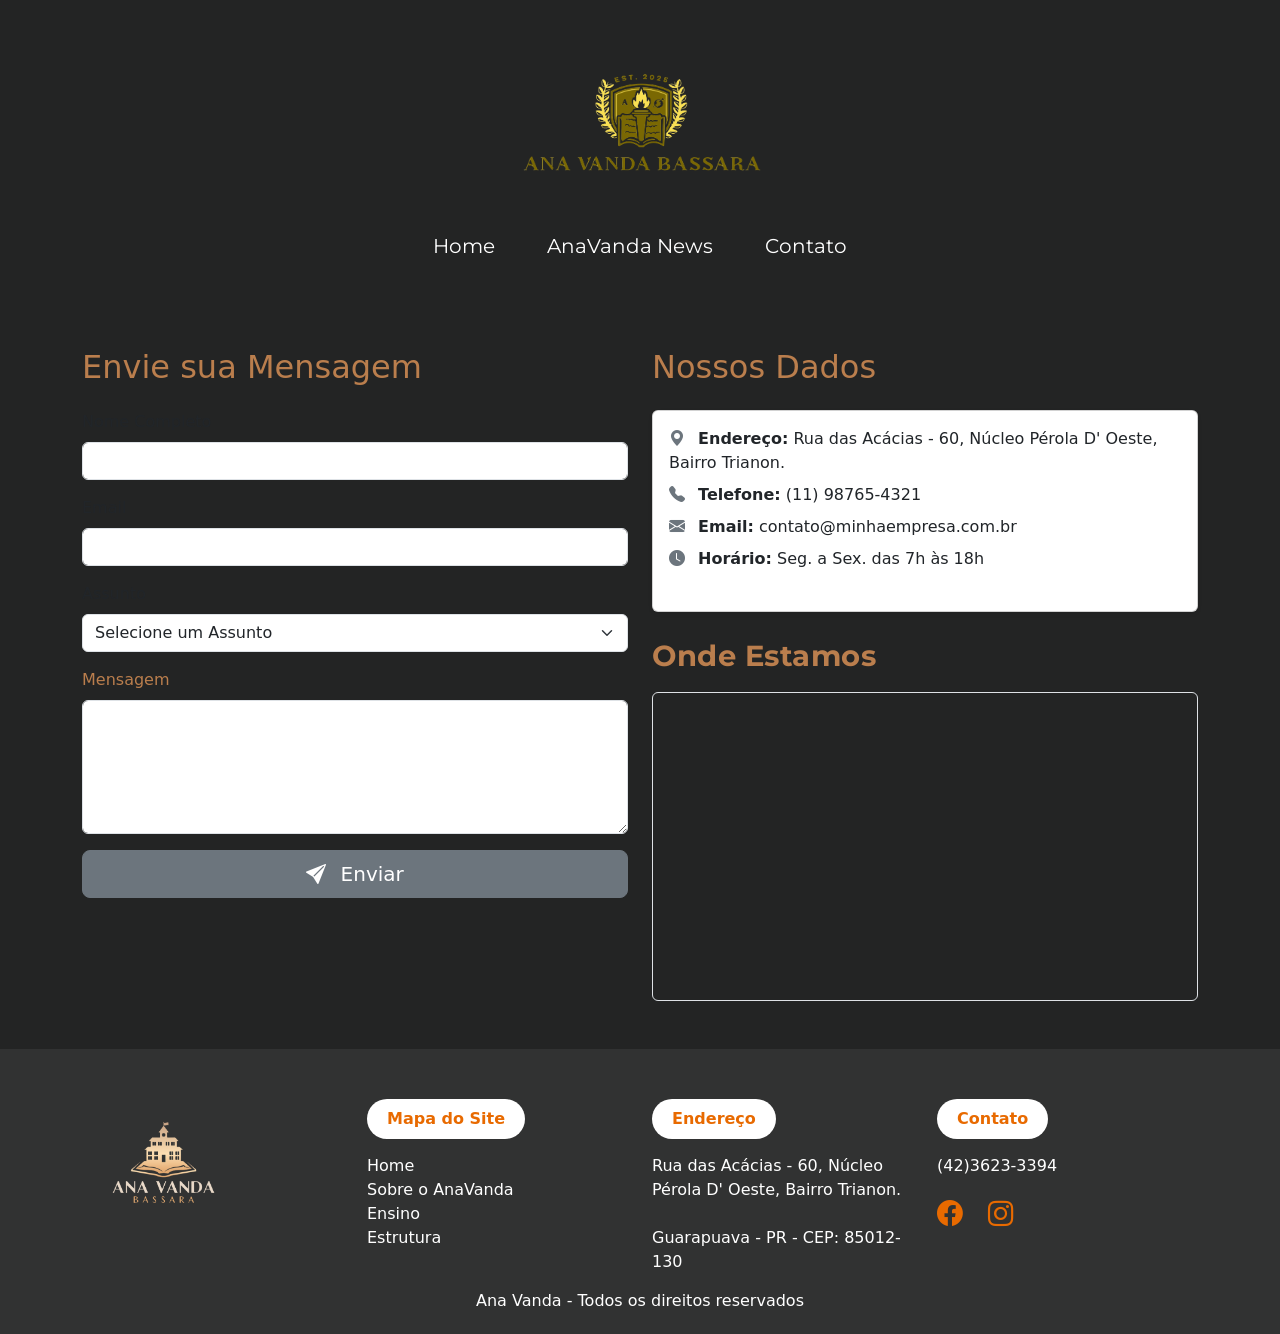
==== contato.html @ 8c7af1f2 "Atualizando muitas coisas como: organização do css" ====
<!DOCTYPE html>
<html lang="pt-BR">
<head>
    <meta charset="UTF-8">
    <meta name="viewport" content="width=device-width, initial-scale=1.0">
    <title>Contato - Minha Empresa</title>
    <link href="https://cdn.jsdelivr.net/npm/bootstrap@5.3.3/dist/css/bootstrap.min.css" rel="stylesheet" integrity="sha384-QWTKZyjpPEjISv5WaRU9OFeRpok6YctnYmDr5pNlyT2bRjXh0JMhjY6hW+ALEwIH" crossorigin="anonymous">
    <link rel="stylesheet" href="css/style.css">
    <link rel="stylesheet" href="https://cdn.jsdelivr.net/npm/bootstrap-icons@1.11.3/font/bootstrap-icons.min.css">

 <link rel="stylesheet" href="https://cdn.jsdelivr.net/npm/bootstrap-icons@1.11.1/font/bootstrap-icons.css">

<link href="https://fonts.googleapis.com/css2?family=Montserrat:wght@300;400;600;700&display=swap" rel="stylesheet">

<link href="https://fonts.googleapis.com/css2?family=Poppins:wght@300;400;500&display=swap" rel="stylesheet">

</head>
<body>

    <header>
        <div class="container">
          <h1 class="site-title"><img src="img/Logo cabeçalho.png" alt=""></h1>
           <nav class="nav justify-content-center mt-3">
  <a class="nav-link link-home" href="index.html">Home</a>
  <a class="nav-link link-news" href="#">AnaVanda News</a>
  <a class="nav-link link-contato" href="contato.html">Contato</a>
</nav>
      </header>

      <br>
      <br>
      <br>
   

    <div class="container">
        <div class="row">

            <div class="col-lg-6 mb-4">
                <h2 class="mb-4 text-color">Envie sua Mensagem</h2>
                <form>
                    <div class="mb-3">
                        <label for="nome" class="form-label">Nome Completo</label>
                        <input type="text" class="form-control" id="nome" required>
                    </div>
                    <div class="mb-3">
                        <label for="email" class="form-label">Email</label>
                        <input type="email" class="form-control" id="email" required>
                    </div>
                    <div class="mb-3">
                        <label for="assunto" class="form-label">Assunto</label>
                        <select class="form-select" id="assunto">
                            <option selected>Selecione um Assunto</option>
                            <option value="duvidas">Dúvidas Gerais</option>
                            <option value="suporte">Suporte Técnico</option>
                            <option value="comercial">Comercial</option>
                        </select>
                    </div>
                    <div class="mb-3 text-color">
                        <label for="mensagem" class="form-label">Mensagem</label>
                        <textarea class="form-control" id="mensagem" rows="5" required></textarea>
                    </div>
                    <button type="submit" class="btn btn-secondary btn-lg w-100">
                        <i class="bi bi-send-fill me-2"></i> Enviar
                    </button>
                </form>
            </div>

            <div class="col-lg-6 text-color" >
                <h2 class="mb-4 text-color">Nossos Dados</h2>

                <div class="card p-3 mb-4 shadow-sm">
                    <ul class="list-unstyled">
                        <li class="mb-2">
                            <i class="bi bi-geo-alt-fill text-secondary me-2"></i> 
                            <strong>Endereço:</strong> Rua das Acácias - 60, Núcleo Pérola D' Oeste, Bairro Trianon.
                        </li>
                        <li class="mb-2">
                            <i class="bi bi-telephone-fill text-secondary me-2"></i> 
                            <strong>Telefone:</strong> (11) 98765-4321
                        </li>
                        <li class="mb-2">
                            <i class="bi bi-envelope-fill text-secondary me-2"></i> 
                            <strong>Email:</strong> contato@minhaempresa.com.br
                        </li>
                        <li class="mb-2">
                            <i class="bi bi-clock-fill text-secondary me-2"></i> 
                            <strong>Horário:</strong> Seg. a Sex. das 7h às 18h
                        </li>
                    </ul>
                </div>

                <h3 class="mb-3 text-color">Onde Estamos</h3>
                <div class="map-responsive">
                    <iframe src="https://www.google.com/maps/embed?pb=!1m18!1m12!1m3!1d3604.1452630308654!2d-51.4541372!3d-25.3999477!2m3!1f0!2f0!3f0!3m2!1i1024!2i768!4f13.1!3m3!1m2!1s0x94ef49df9ebe7031%3A0xf2d79c929884c884!2sCol%C3%A9gio%20Estadual%20Ana%20Vanda%20Bassara!5e0!3m2!1spt-BR!2sbr!4v1763585118646!5m2!1spt-BR!2sbr" width="600" height="450" style="border:0;" allowfullscreen="" loading="lazy" referrerpolicy="no-referrer-when-downgrade"></iframe>
                </div>
            </div>
        </div>
    </div>

<br>
<br>

    <footer>
        <div class="container">
          <div class="row align-items-start">
            <!-- Logo -->
            <div class="col-md-3 text-center text-md-start mb-4 mb-md-0 footer-logo">
              <img src="img/Logo_Rodapé-Photoroom.png" alt="Logo Lobo">
            </div>
    
            <!-- Mapa do site -->
            <div class="col-md-3 mb-4 mb-md-0">
              <div class="footer-title">Mapa do Site</div>
              <ul class="list-unstyled">
                <li><a href="#" class="text-white text-decoration-none">Home</a></li>
                <li><a href="#" class="text-white text-decoration-none">Sobre o AnaVanda</a></li>
                <li><a href="#" class="text-white text-decoration-none">Ensino</a></li>
                <li><a href="#" class="text-white text-decoration-none">Estrutura</a></li>
              </ul>
            </div>
    
            <!-- Endereço -->
            <div class="col-md-3 mb-4 mb-md-0">
              <div class="footer-title">Endereço</div>
              <p class="mb-0">Rua das Acácias - 60, Núcleo Pérola D' Oeste, Bairro Trianon.<br>
                <br>
                Guarapuava - PR - CEP: 85012-130
              </p>
            </div>
    
            <!-- Contato -->
            <div class="col-md-3">
              <div class="footer-title">Contato</div>
              <p class="mb-3">(42)3623-3394 
                
              </p>
              <div class="social-icons">
                <a href="#"><i class="bi bi-facebook"></i></a>
                <a href="#"><i class="bi bi-instagram"></i></a>
              </div>
            </div>
          </div>
        </div>
      </footer>

      <!-- Rodapé inferior -->
  <div class="footer-bottom">
    <p>Ana Vanda - Todos os direitos reservados</p>
  </div>
    

    <script src="https://cdn.jsdelivr.net/npm/bootstrap@5.3.3/dist/js/bootstrap.bundle.min.js" integrity="sha384-YvpcrYf0tY3lHB60NNkmXc5s9fDVZLESaAA55NDzOxhy9GkcIdslK1eN7N6jIeHz" crossorigin="anonymous"></script>
</body>
</html>
---- css/style.css ----
/* =============================
   CONFIGURAÇÃO GLOBAL
============================= */
body {
  background-color: #232424;
  align-items: center;
  justify-content: center;
}

/* Imagens gerais */
img {
  width: 800px;
}

/* =============================
   HEADER
============================= */
header {
  background-color: #232424;
  text-align: center;
  padding: 40px 0 10px 0;
  font-family: 'Montserrat', sans-serif;
}


/* Área do bloco */
.bloco-bilingue {
  background: #ffffff00;
  color: #333;
}

/* Título */
.titulo-bloco {
  font-size: 2.2rem;
  font-weight: 700;
  color: #5a2cff; /* roxo igual ao da imagem */
  margin-bottom: 20px;
  position: relative;
}

/* Barrinha abaixo do título */
.titulo-bloco::after {
  content: "";
  width: 60px;
  height: 4px;
  background: #48308b;
  position: absolute;
  left: 0;
  bottom: -10px;
  border-radius: 5px;
}

/* Parágrafos */
.descricao-bloco {
  font-size: 1.1rem;
  line-height: 1.7;
  color: #fff7f7;
}

/* Botão SAIBA MAIS */
.saiba-mais {
  display: inline-block;
  margin-top: 15px;
  font-weight: 700;
  text-decoration: none;
  color: #421ccf;
  font-size: 1rem;
  transition: 0.3s ease;
}

.saiba-mais:hover {
  letter-spacing: 1px;
}

/* Vídeo */
.video-container {
  width: 100%;
  border-radius: 10px;
  overflow: hidden;
  box-shadow: 0 0 20px rgba(0,0,0,0.15);
}



.site-title img {
  width: 250px;
  aspect-ratio: 3/2;
}

/* =============================
   NAVEGAÇÃO
============================= */
.nav-link {
  color: #ffffff;
  font-size: 20px;
  margin: 0 10px;
  transition: color 0.3s ease;
  position: relative;
  padding-bottom: 5px;
}

.nav-link:hover {
  color: rgb(56, 15, 241);
}

/* Linha colorida animada no hover */
.nav-link::after {
  content: "";
  position: absolute;
  bottom: 0;
  left: 0;
  width: 0%;
  height: 3px;
  background-color: #4a088c;
  transition: 0.3s ease;
}

.nav-link:hover::after {
  width: 100%;
}

.nav-link.active {
  color: rgb(9, 9, 9);
  font-weight: 600;
}

/* =============================
   TEXTOS PRINCIPAIS
============================= */
.texto-central {
  max-width: 800px;
}

.texto-central p {
  font-size: 1.1rem;
  line-height: 1.8;
  font-family: 'Poppins', sans-serif;
}

h3 {
  font-family: 'Montserrat', sans-serif;
  font-weight: 700;
  letter-spacing: 0.5px;
  font-size: 1.8rem;
  line-height: 1.4;
}

.text-color {
  color: #ba7e4d;
}

/* =============================
   HISTÓRIA DO COLÉGIO / SEÇÕES
============================= */
.section-colegio {
  background: #27232300;
  color: rgb(255, 255, 255);
}

.titulo-colegio {
  font-weight: 700;
  color: #255c90;
}

.descricao-colegio {
  font-size: 1.1rem;
  color: #a49c9c;
}

.lista-colegio li {
  margin-bottom: 8px;
  font-size: 1rem;
}

.btn-primary {
  background-color: #1f2228;
  border-color: #707986;
}

/* =============================
   CARROSSEL DE IMAGENS
============================= */
.carousel-item img {
  height: 550px;
  object-fit: cover;
}

/* Indicadores */
.carousel-indicators [data-bs-target] {
  background-color: #fff;
  opacity: 0.7;
}

.carousel-indicators .active {
  opacity: 1;
}

/* Setas brancas */
.carousel-control-prev-icon,
.carousel-control-next-icon {
  filter: invert(100%);
}

/* =============================
   ÍCONES SOCIAIS
============================= */
.social-icons a {
  color: #E86A00;
  font-size: 1.6rem;
  margin-right: 20px;
  transition: color 0.3s ease;
}

.social-icons a:hover {
  color: #ff9900;
}

/* =============================
   VÍDEOS / IFRAME
============================= */
.video-container {
  width: 100%;
  max-width: 900px;
  border-radius: 12px;
  overflow: hidden;
  box-shadow: 0 0 20px rgba(0, 0, 0, 0.15);
}

/* Google Maps responsivo */
.map-responsive {
  overflow: hidden;
  padding-bottom: 56.25%;
  position: relative;
  height: 0;
  border: 1px solid #dee2e6;
  border-radius: 0.375rem;
}

.map-responsive iframe {
  left: 0;
  top: 0;
  height: 100%;
  width: 100%;
  position: absolute;
}

/* =============================
   FOOTER
============================= */
footer {
  background-color: #313232;
  color: white;
  padding: 50px 0 10px;
}

.footer-title {
  background-color: white;
  color: #E86A00;
  font-weight: 700;
  display: inline-block;
  padding: 8px 20px;
  border-radius: 25px;
  margin-bottom: 15px;
}

.footer-logo img {
  max-width: 160px;
}

.footer-bottom {
  background-color: #313232;
  color: #ffffff;
  padding: 5px 0;
  font-weight: 500;
  text-align: center;
}

/* =============================
   OUTROS
============================= */
.td h2 {
  font-size: 20px;
}

.td p {
  font-size: 14px;
}
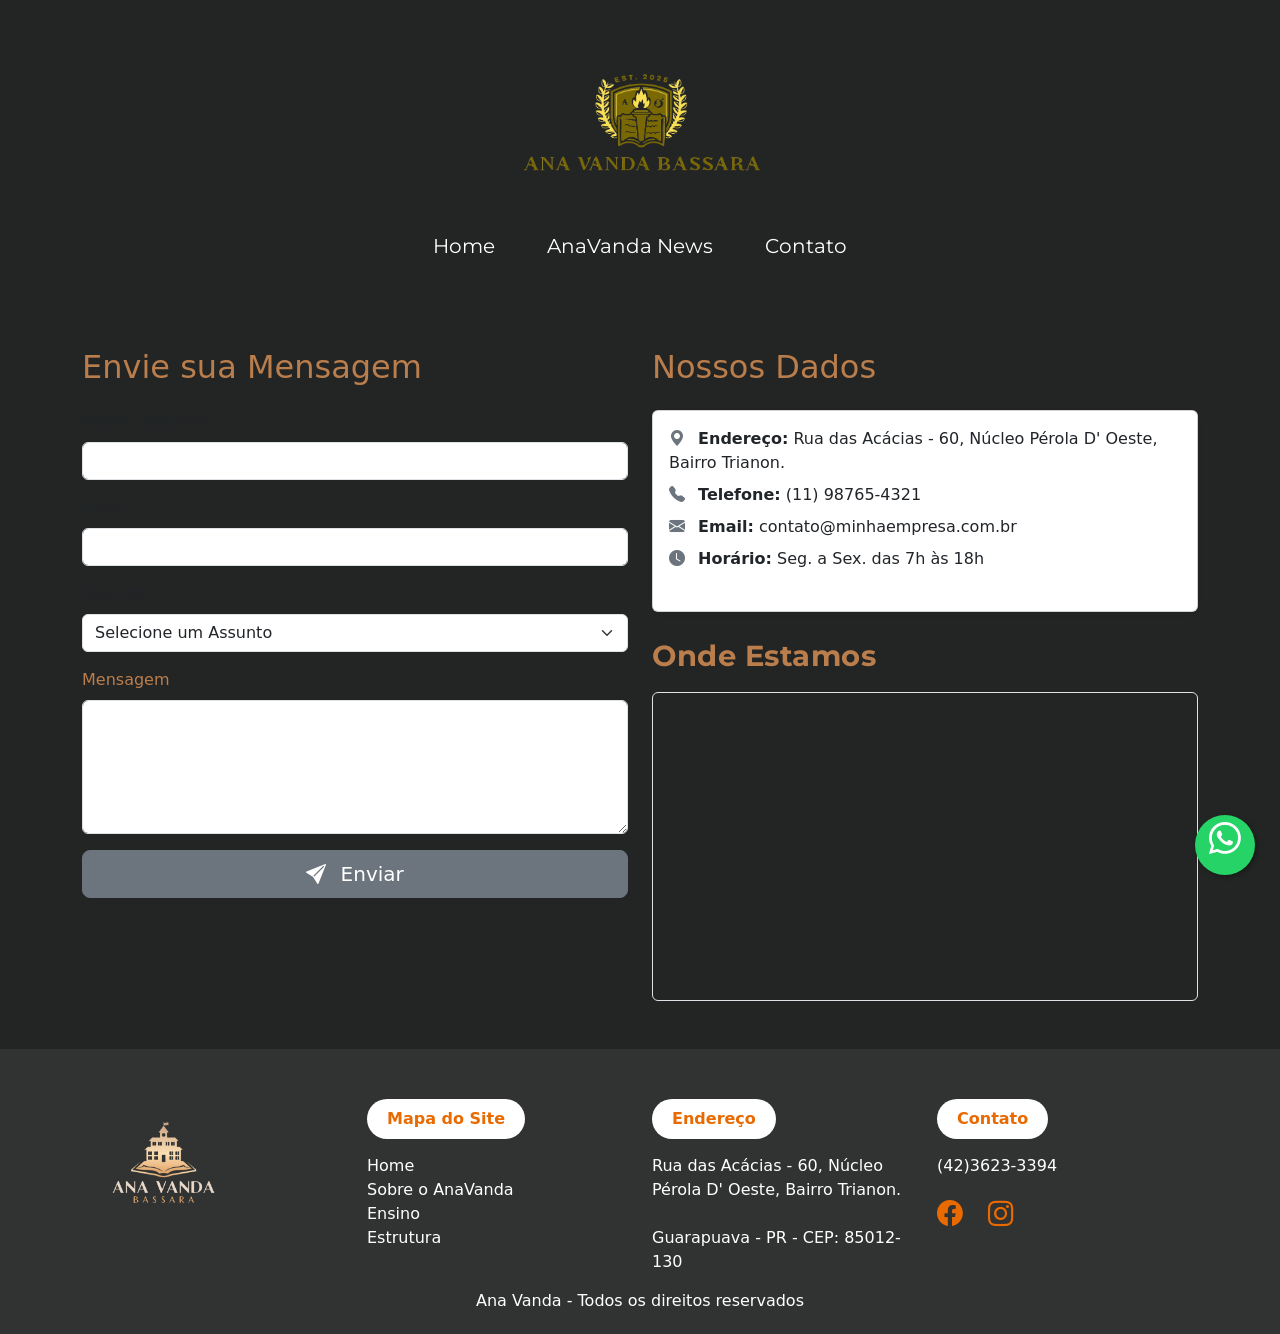
==== commit fc42e341: "Ok" ====
--- a/contato.html
+++ b/contato.html
@@ -100,6 +100,15 @@
 <br>
 <br>
 
+ <div>
+    <a href="https://wa.me/5542999999999" 
+   class="whatsapp-float" 
+   target="_blank" 
+   aria-label="Fale conosco no WhatsApp">
+   <i class="bi bi-whatsapp"></i>
+</a>
+  </div>
+
     <footer>
         <div class="container">
           <div class="row align-items-start">
@@ -135,8 +144,8 @@
                 
               </p>
               <div class="social-icons">
-                <a href="#"><i class="bi bi-facebook"></i></a>
-                <a href="#"><i class="bi bi-instagram"></i></a>
+                <a href="https://www.facebook.com/anavanda.bassara.3/?locale=pt_BR" target="_blank"><i class="bi bi-facebook"></i></a>
+                <a href="https://www.instagram.com/cavbanavandabassara/#" target="_blank"><i class="bi bi-instagram"></i></a>
               </div>
             </div>
           </div>
--- a/css/style.css
+++ b/css/style.css
@@ -11,6 +11,41 @@
 img {
   width: 800px;
 }
+
+/* Botão Whatzapp*/
+ .whatsapp-float {
+  position: fixed;
+  width: 60px;
+  height: 60px;
+  bottom: 25px;
+  right: 25px;
+  background-color: #25d366;
+  color: #fff;
+  border-radius: 50px;
+  text-align: center;
+  font-size: 32px;
+  box-shadow: 2px 2px 5px rgba(0,0,0,0.3);
+  z-index: 1000;
+  transition: all 0.3s ease;
+}
+.whatsapp-float:hover {
+  background-color: #20b85b;
+  transform: scale(1.1);
+  color: #fff;
+}
+.whatsapp-float i {
+  margin-top: 13px;
+}
+
+.posicionamento a{
+  display: inline-block;
+  margin: 10px 0 0 -3px;
+}
+h3{
+  font-family: 'Roboto', sans-serif;
+  font-weight: 700;
+}
+
 
 /* =============================
    HEADER
@@ -226,6 +261,15 @@
   box-shadow: 0 0 20px rgba(0, 0, 0, 0.15);
 }
 
+.img-container{
+  width: 100%;
+  height: 600px;
+  max-width: 900px;
+  border-radius: 12px;
+  overflow: hidden;
+  box-shadow: 0 0 20px rgba(0, 0, 0, 0.15);
+}
+
 /* Google Maps responsivo */
 .map-responsive {
   overflow: hidden;
@@ -244,6 +288,28 @@
   position: absolute;
 }
 
+
+
+.Yvideo-container {
+    position: relative;
+    width: 100%;
+    height: 30%;
+    padding-bottom: 56.25%; /* proporção 16:9 */
+    background: #000;
+    border-radius: 10px;
+    overflow: hidden;
+}
+
+.Yvideo-container video {
+    position: absolute;
+    top: 0;
+    left: 0;
+    width: 100%;
+    height: 100%;
+    object-fit: cover; /* deixa elegante */
+}
+
+
 /* =============================
    FOOTER
 ============================= */
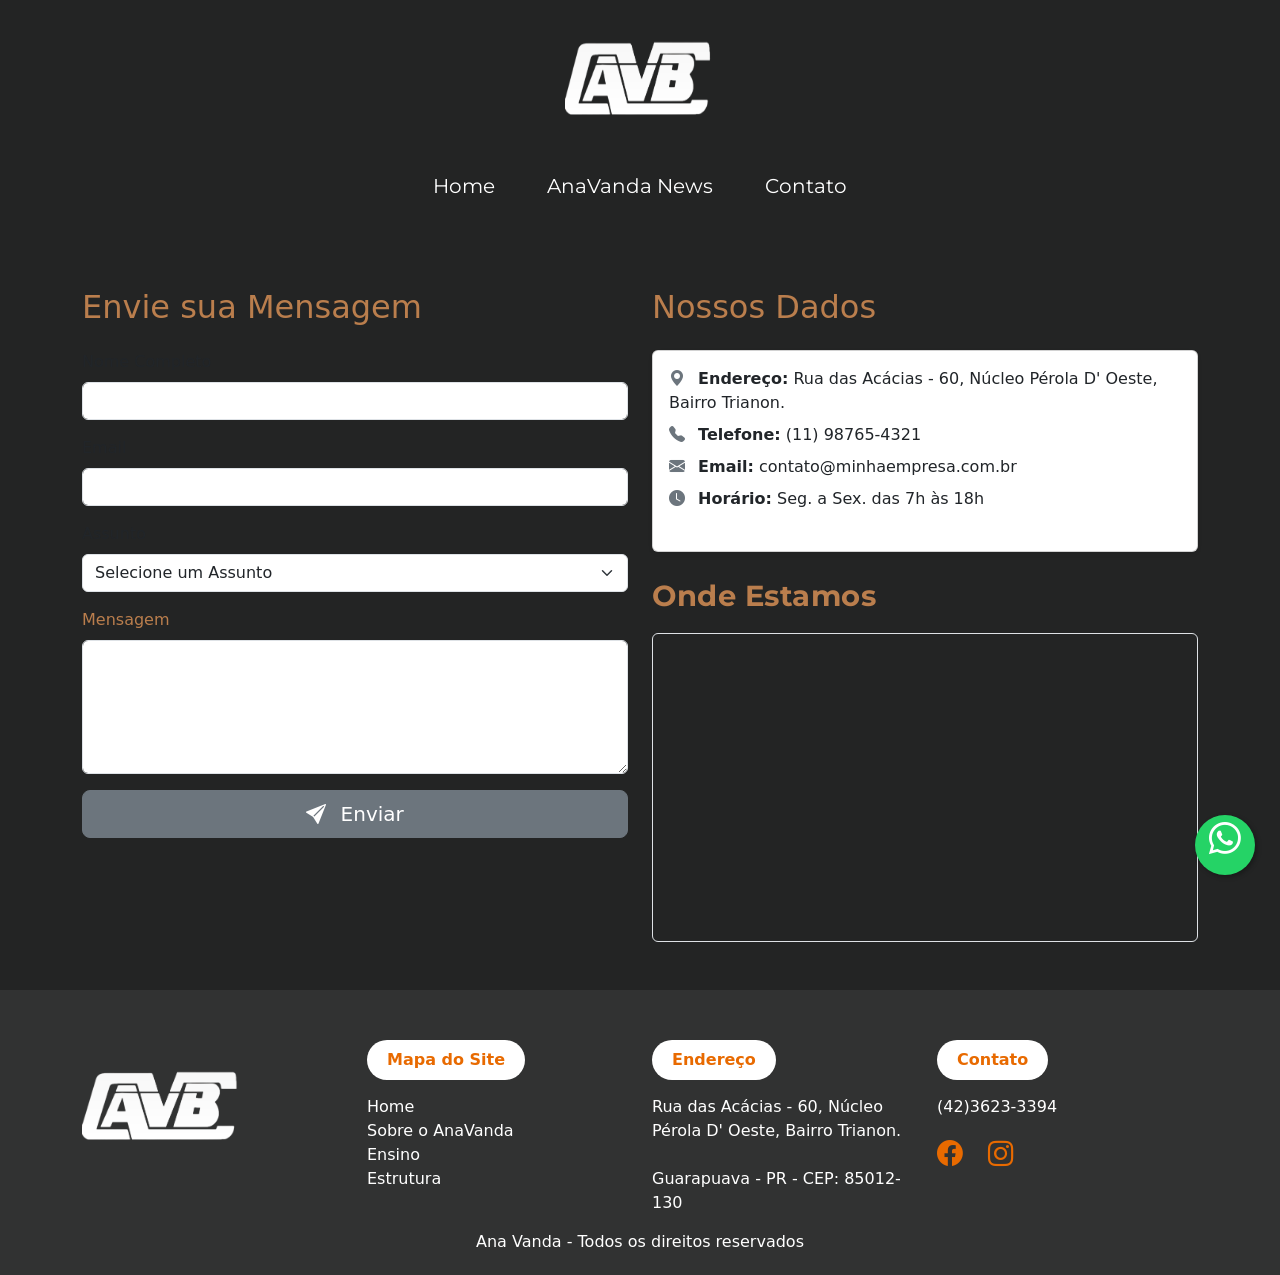
==== commit 05a4814a: "Modificamos a logo e o vídeo interno" ====
--- a/contato.html
+++ b/contato.html
@@ -19,10 +19,11 @@
 
     <header>
         <div class="container">
-          <h1 class="site-title"><img src="img/Logo cabeçalho.png" alt=""></h1>
+          <h1 class="site-title"><img src="img/Logo-Photoroom.png" alt=""></h1>
+          <br>
            <nav class="nav justify-content-center mt-3">
   <a class="nav-link link-home" href="index.html">Home</a>
-  <a class="nav-link link-news" href="#">AnaVanda News</a>
+  <a class="nav-link link-news" href="Noticias.html">AnaVanda News</a>
   <a class="nav-link link-contato" href="contato.html">Contato</a>
 </nav>
       </header>
@@ -114,7 +115,7 @@
           <div class="row align-items-start">
             <!-- Logo -->
             <div class="col-md-3 text-center text-md-start mb-4 mb-md-0 footer-logo">
-              <img src="img/Logo_Rodapé-Photoroom.png" alt="Logo Lobo">
+              <img src="img/Logo-Photoroom.png" alt="Logo Lobo" class="logo-rodapé">
             </div>
     
             <!-- Mapa do site -->
--- a/css/style.css
+++ b/css/style.css
@@ -115,11 +115,31 @@
   box-shadow: 0 0 20px rgba(0,0,0,0.15);
 }
 
-
-
+/* Vídeo primeiro dia de aula*/
+.Avideo-container{
+padding: 20px;
+border-radius: 25px;
+}
+
+
+.video-title{
+font-size: 1.6rem;
+font-weight: bold;
+margin-bottom: 15px;
+text-align: center;
+}
+
+
+
+/* Img Logo e Titulo */
 .site-title img {
-  width: 250px;
-  aspect-ratio: 3/2;
+  width: 150px;
+  aspect-ratio: 4/2;
+}
+
+/* img rodapé */
+.logo-rodapé{
+  margin-top: 30px;
 }
 
 /* =============================
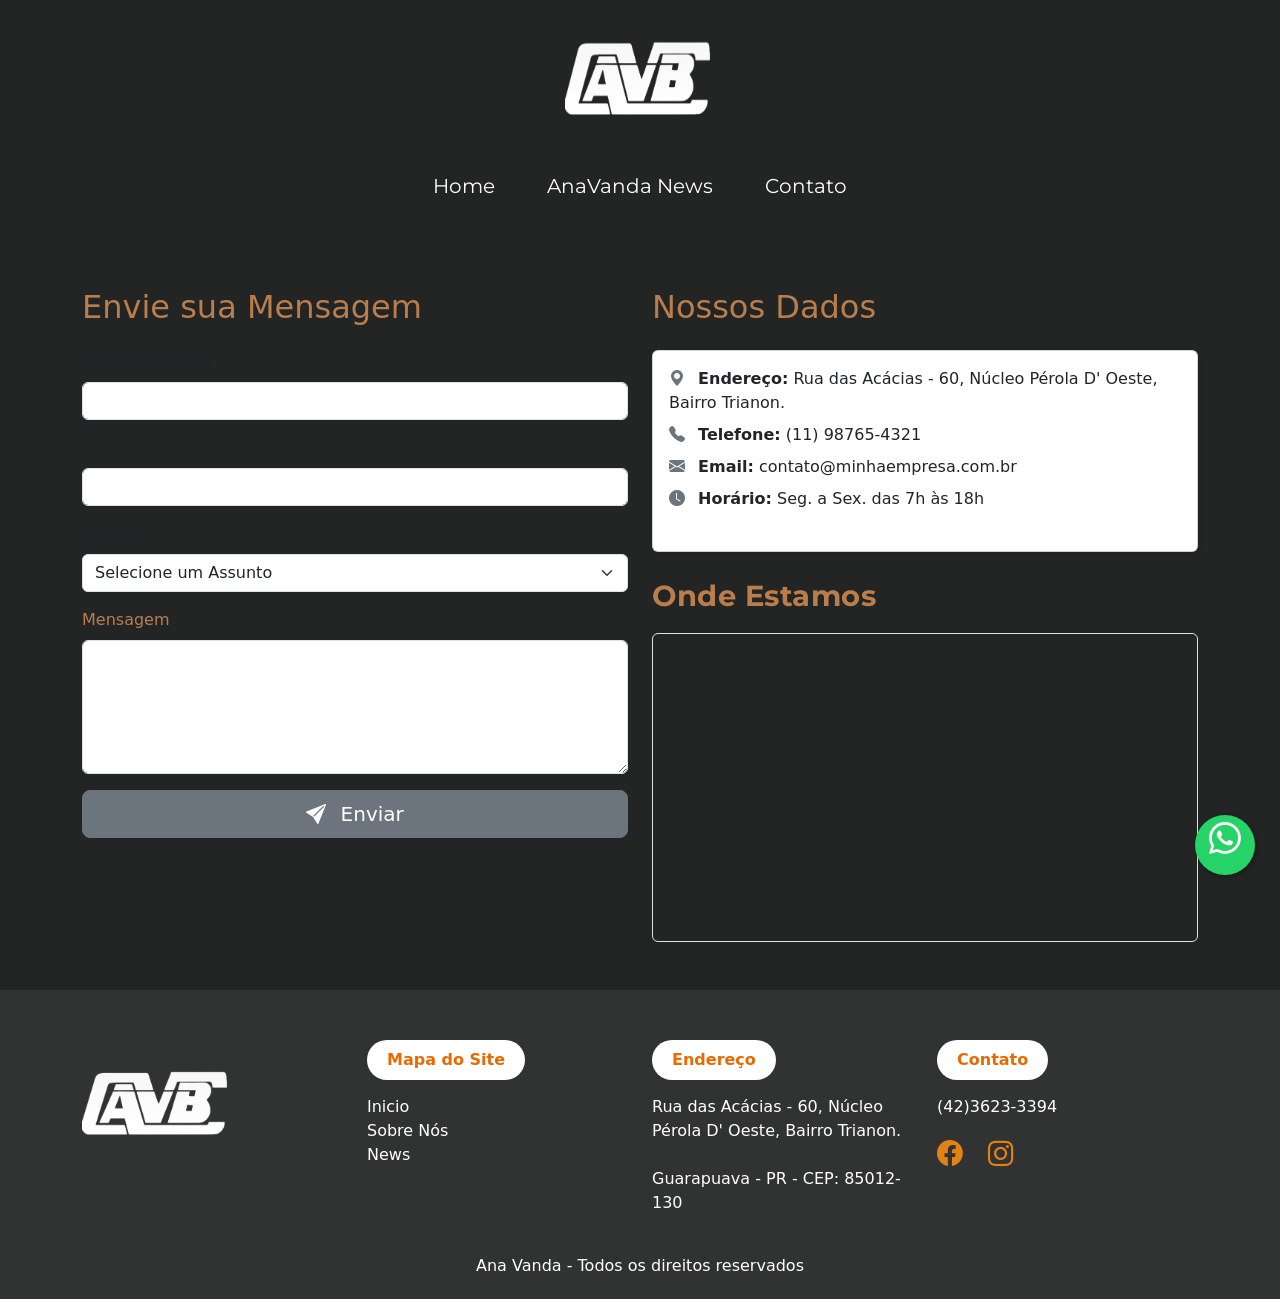
==== commit d797244a: "Atualizando algumas coisas" ====
--- a/contato.html
+++ b/contato.html
@@ -19,7 +19,7 @@
 
     <header>
         <div class="container">
-          <h1 class="site-title"><img src="img/Logo-Photoroom.png" alt=""></h1>
+          <h1 class="site-title"><img src="img/Logo-Photoroom.png" alt="" class="logo"></h1>
           <br>
            <nav class="nav justify-content-center mt-3">
   <a class="nav-link link-home" href="index.html">Home</a>
@@ -110,50 +110,52 @@
 </a>
   </div>
 
-    <footer>
-        <div class="container">
-          <div class="row align-items-start">
-            <!-- Logo -->
-            <div class="col-md-3 text-center text-md-start mb-4 mb-md-0 footer-logo">
-              <img src="img/Logo-Photoroom.png" alt="Logo Lobo" class="logo-rodapé">
-            </div>
-    
-            <!-- Mapa do site -->
-            <div class="col-md-3 mb-4 mb-md-0">
-              <div class="footer-title">Mapa do Site</div>
-              <ul class="list-unstyled">
-                <li><a href="#" class="text-white text-decoration-none">Home</a></li>
-                <li><a href="#" class="text-white text-decoration-none">Sobre o AnaVanda</a></li>
-                <li><a href="#" class="text-white text-decoration-none">Ensino</a></li>
-                <li><a href="#" class="text-white text-decoration-none">Estrutura</a></li>
-              </ul>
-            </div>
-    
-            <!-- Endereço -->
-            <div class="col-md-3 mb-4 mb-md-0">
-              <div class="footer-title">Endereço</div>
-              <p class="mb-0">Rua das Acácias - 60, Núcleo Pérola D' Oeste, Bairro Trianon.<br>
-                <br>
-                Guarapuava - PR - CEP: 85012-130
-              </p>
-            </div>
-    
-            <!-- Contato -->
-            <div class="col-md-3">
-              <div class="footer-title">Contato</div>
-              <p class="mb-3">(42)3623-3394 
-                
-              </p>
-              <div class="social-icons">
-                <a href="https://www.facebook.com/anavanda.bassara.3/?locale=pt_BR" target="_blank"><i class="bi bi-facebook"></i></a>
-                <a href="https://www.instagram.com/cavbanavandabassara/#" target="_blank"><i class="bi bi-instagram"></i></a>
-              </div>
-            </div>
+  <footer>
+    <div class="container">
+      <div class="row align-items-start">
+        <!-- Logo -->
+        <div class="col-md-3 text-center text-md-start mb-4 mb-md-0 footer-logo">
+          <img src="img/Logo-Photoroom.png" alt="Logo Lobo" style="margin-top: 30px;" class="logo">
+        </div>
+
+        <!-- Mapa do site -->
+        <div class="col-md-3 mb-4 mb-md-0">
+          <div class="footer-title">Mapa do Site</div>
+          <ul class="list-unstyled">
+            <li><a href="index.html" class=" text-decoration-none txt-hover">Inicio</a></li>
+            <li><a href="#Sobre" class=" text-decoration-none txt-hover">Sobre Nós</a></li>
+            <li><a href="Noticias.html" class=" text-decoration-none txt-hover">News</a></li>
+          </ul>
+        </div>
+
+        <!-- Endereço -->
+        <div class="col-md-3 mb-4 mb-md-0">
+          <div class="footer-title">Endereço</div>
+          <p class="mb-0">Rua das Acácias - 60, Núcleo Pérola D' Oeste, Bairro Trianon.<br>
+            <br>
+            Guarapuava - PR - CEP: 85012-130
+          </p>
+          <br>
+        </div>
+        
+
+        <!-- Contato -->
+        <div class="col-md-3">
+          <div class="footer-title">Contato</div>
+          <p class="mb-3">(42)3623-3394 
+            
+          </p>
+          <div class="social-icons color">
+            <a href="https://www.facebook.com/anavanda.bassara.3/?locale=pt_BR" target="_blank"><i class="bi bi-facebook"></i></a>
+            <a href="https://www.instagram.com/cavbanavandabassara/#" target="_blank"><i class="bi bi-instagram"></i></a>
           </div>
         </div>
-      </footer>
+      </div>
+    </div>
+  </footer>
 
-      <!-- Rodapé inferior -->
+
+  <!-- Rodapé inferior -->
   <div class="footer-bottom">
     <p>Ana Vanda - Todos os direitos reservados</p>
   </div>
--- a/css/style.css
+++ b/css/style.css
@@ -57,6 +57,16 @@
   font-family: 'Montserrat', sans-serif;
 }
 
+.logo {
+  width: 150px;
+  transition: transform 0.3s ease;
+}
+
+.logo:hover {
+  transform: scale(1.1);
+}
+
+
 
 /* Área do bloco */
 .bloco-bilingue {
@@ -66,7 +76,7 @@
 
 /* Título */
 .titulo-bloco {
-  font-size: 2.2rem;
+  font-size: 27px;
   font-weight: 700;
   color: #5a2cff; /* roxo igual ao da imagem */
   margin-bottom: 20px;
@@ -129,6 +139,13 @@
 text-align: center;
 }
 
+/* Vídeo primeiro dia de aula*/
+.text-video{
+  color: white;
+  text-align: center;
+  margin: 6px;
+}
+
 
 
 /* Img Logo e Titulo */
@@ -140,6 +157,10 @@
 /* img rodapé */
 .logo-rodapé{
   margin-top: 30px;
+}
+
+.Bloco4 img{
+  height: 50px;
 }
 
 /* =============================
@@ -179,6 +200,18 @@
   font-weight: 600;
 }
 
+
+/* Do Rodapé */
+.txt-hover {
+  color: white;
+  transition: text-shadow 0.3s ease;
+}
+
+.txt-hover:hover {
+  text-shadow: 0 0 10px rgb(251, 251, 251);
+}
+
+
 /* =============================
    TEXTOS PRINCIPAIS
 ============================= */
@@ -260,14 +293,15 @@
    ÍCONES SOCIAIS
 ============================= */
 .social-icons a {
-  color: #E86A00;
+  color: #e28214;
   font-size: 1.6rem;
   margin-right: 20px;
-  transition: color 0.3s ease;
+  transition: text-shadow 0.3s ease;
 }
 
 .social-icons a:hover {
-  color: #ff9900;
+  text-shadow: 0 0 10px #ad630f;
+
 }
 
 /* =============================
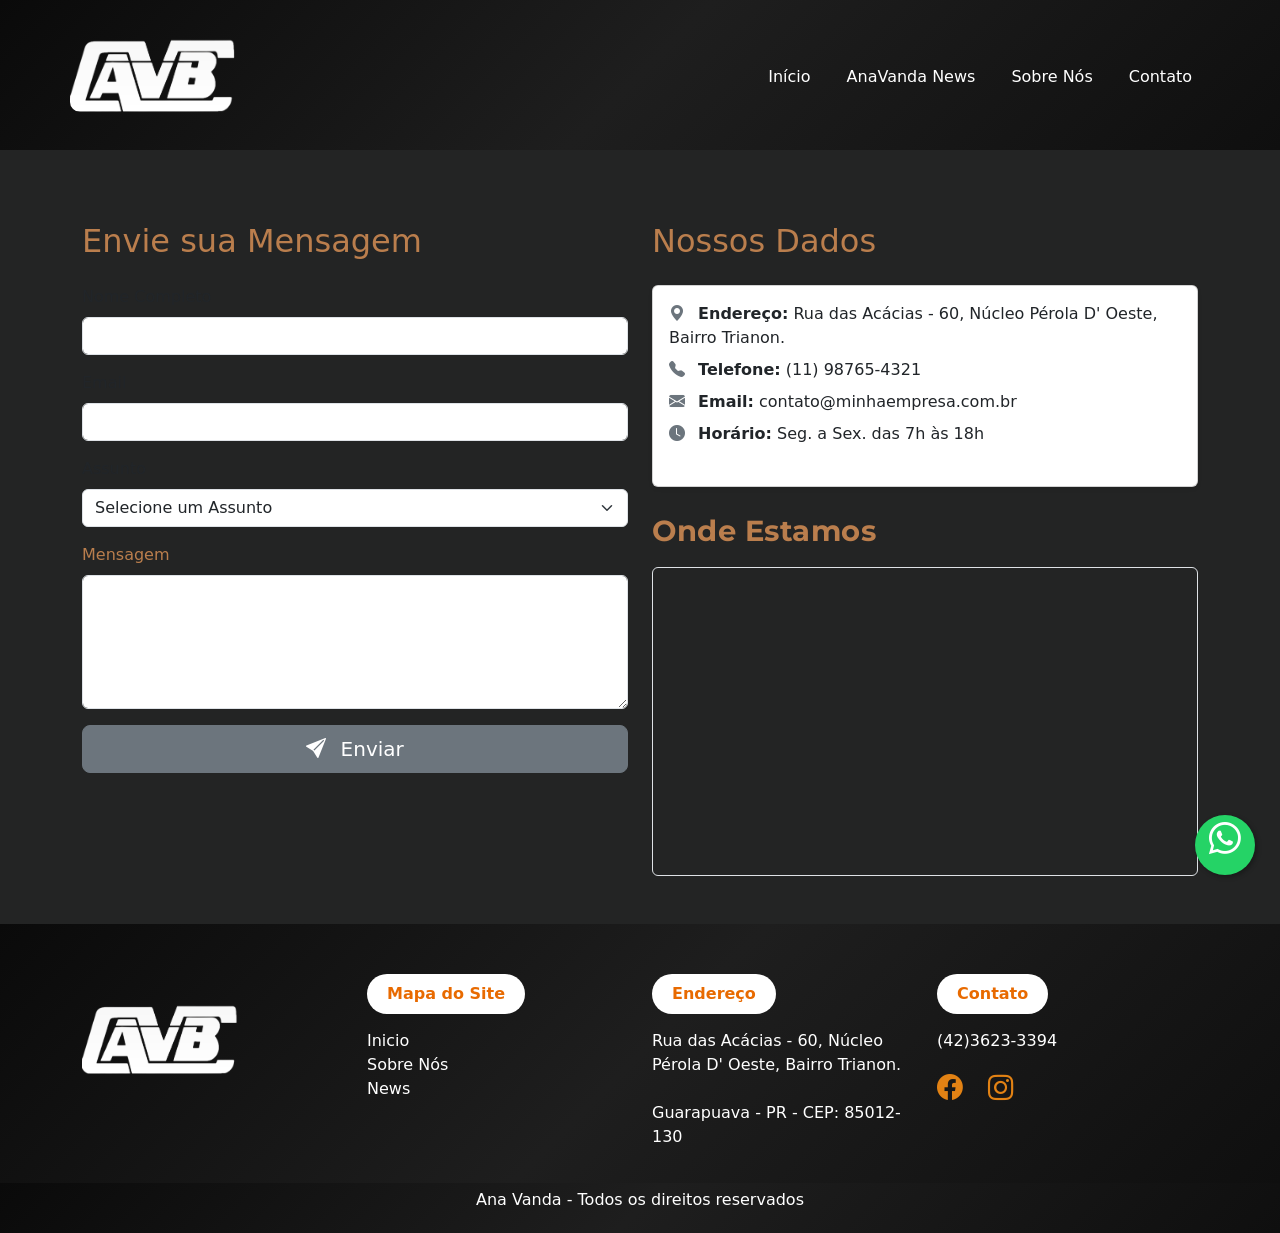
==== commit 688dd679: "Header atualizado" ====
--- a/contato.html
+++ b/contato.html
@@ -17,16 +17,39 @@
 </head>
 <body>
 
-    <header>
-        <div class="container">
-          <h1 class="site-title"><img src="img/Logo-Photoroom.png" alt="" class="logo"></h1>
-          <br>
-           <nav class="nav justify-content-center mt-3">
-  <a class="nav-link link-home" href="index.html">Home</a>
-  <a class="nav-link link-news" href="Noticias.html">AnaVanda News</a>
-  <a class="nav-link link-contato" href="contato.html">Contato</a>
-</nav>
-      </header>
+    <header class="header-gamer">
+    <nav class="navbar navbar-expand-lg navbar-dark container">
+      
+      <!-- Logo -->
+      <a class="navbar-brand d-flex align-items-center" href="#">
+        <img src="img/Logo-Photoroom.png" alt="Logo" class="logo-gamer">
+      </a>
+  
+      <!-- Botão mobile -->
+      <button class="navbar-toggler" type="button" data-bs-toggle="collapse" data-bs-target="#menuGamer">
+        <span class="navbar-toggler-icon"></span>
+      </button>
+  
+      <!-- Menu -->
+      <div class="collapse navbar-collapse" id="menuGamer">
+        <ul class="navbar-nav ms-auto mb-2 mb-lg-0 alinhamento-menu">
+          <li class="nav-item">
+            <a class="nav-link efeito-menu" href="#">Início</a>
+          </li>
+          <li class="nav-item">
+            <a class="nav-link efeito-menu" href="Noticias.html">AnaVanda News</a>
+          </li>
+          <li class="nav-item">
+            <a class="nav-link efeito-menu" href="Sobre.html">Sobre Nós</a>
+          </li>
+          <li class="nav-item">
+            <a class="nav-link efeito-menu" href="contato.html">Contato</a>
+          </li>
+        </ul>
+  
+      </div>
+    </nav>
+  </header>
 
       <br>
       <br>
--- a/css/style.css
+++ b/css/style.css
@@ -12,8 +12,8 @@
   width: 800px;
 }
 
-/* Botão Whatzapp*/
- .whatsapp-float {
+/* Botão WhatsApp */
+.whatsapp-float {
   position: fixed;
   width: 60px;
   height: 60px;
@@ -28,62 +28,85 @@
   z-index: 1000;
   transition: all 0.3s ease;
 }
+
 .whatsapp-float:hover {
   background-color: #20b85b;
   transform: scale(1.1);
   color: #fff;
 }
+
 .whatsapp-float i {
   margin-top: 13px;
 }
 
-.posicionamento a{
+.posicionamento a {
   display: inline-block;
   margin: 10px 0 0 -3px;
 }
-h3{
+
+h3 {
   font-family: 'Roboto', sans-serif;
   font-weight: 700;
 }
 
-
 /* =============================
    HEADER
 ============================= */
-header {
-  background-color: #232424;
-  text-align: center;
-  padding: 40px 0 10px 0;
-  font-family: 'Montserrat', sans-serif;
-}
-
-.logo {
-  width: 150px;
-  transition: transform 0.3s ease;
-}
-
-.logo:hover {
-  transform: scale(1.1);
-}
-
-
-
-/* Área do bloco */
+.header-gamer {
+  
+  background: linear-gradient(135deg, #0a0a0a, #1e1e1e, #0f0f0f);
+  padding: 25px 0;
+}
+
+/* Logo */
+.logo-gamer {
+  width: 170px;
+  height: auto;
+  border-radius: 10px;
+}
+
+/* Nome */
+.nome-site {
+  font-size: 1.4rem;
+  color: #fff;
+  letter-spacing: 1px;
+}
+
+/* Links do menu */
+.efeito-menu {
+  color: #d1d1d1;
+  margin: 0 10px;
+  transition: .3s ease-in-out;
+  font-weight: 500;
+}
+
+.efeito-menu:hover {
+  color: #fff;
+  text-shadow: 0 0 10px #fff;
+}
+
+
+/* Menu alinhado */
+.alinhamento-menu .nav-link {
+  font-size: 16px;
+}
+
+/* =============================
+   BLOCO BILÍNGUE
+============================= */
 .bloco-bilingue {
   background: #ffffff00;
   color: #333;
 }
 
-/* Título */
 .titulo-bloco {
   font-size: 27px;
   font-weight: 700;
-  color: #5a2cff; /* roxo igual ao da imagem */
+  color: #5a2cff;
   margin-bottom: 20px;
   position: relative;
 }
 
-/* Barrinha abaixo do título */
 .titulo-bloco::after {
   content: "";
   width: 60px;
@@ -95,14 +118,13 @@
   border-radius: 5px;
 }
 
-/* Parágrafos */
 .descricao-bloco {
   font-size: 1.1rem;
   line-height: 1.7;
   color: #fff7f7;
 }
 
-/* Botão SAIBA MAIS */
+/* Botão Saiba Mais */
 .saiba-mais {
   display: inline-block;
   margin-top: 15px;
@@ -117,49 +139,48 @@
   letter-spacing: 1px;
 }
 
-/* Vídeo */
+/* =============================
+   VÍDEOS
+============================= */
 .video-container {
   width: 100%;
-  border-radius: 10px;
+  max-width: 900px;
+  border-radius: 12px;
   overflow: hidden;
   box-shadow: 0 0 20px rgba(0,0,0,0.15);
 }
 
-/* Vídeo primeiro dia de aula*/
-.Avideo-container{
-padding: 20px;
-border-radius: 25px;
-}
-
-
-.video-title{
-font-size: 1.6rem;
-font-weight: bold;
-margin-bottom: 15px;
-text-align: center;
-}
-
-/* Vídeo primeiro dia de aula*/
-.text-video{
+.Avideo-container {
+  padding: 20px;
+  border-radius: 25px;
+}
+
+.video-title {
+  font-size: 1.6rem;
+  font-weight: bold;
+  margin-bottom: 15px;
+  text-align: center;
+}
+
+.text-video {
   color: white;
   text-align: center;
   margin: 6px;
 }
 
-
-
-/* Img Logo e Titulo */
+/* =============================
+   LOGOS & RODAPÉ
+============================= */
 .site-title img {
   width: 150px;
   aspect-ratio: 4/2;
 }
 
-/* img rodapé */
-.logo-rodapé{
+.logo-rodapé {
   margin-top: 30px;
 }
 
-.Bloco4 img{
+.Bloco4 img {
   height: 50px;
 }
 
@@ -175,11 +196,6 @@
   padding-bottom: 5px;
 }
 
-.nav-link:hover {
-  color: rgb(56, 15, 241);
-}
-
-/* Linha colorida animada no hover */
 .nav-link::after {
   content: "";
   position: absolute;
@@ -187,12 +203,12 @@
   left: 0;
   width: 0%;
   height: 3px;
-  background-color: #4a088c;
+  background-color: #6109cd;
   transition: 0.3s ease;
 }
 
 .nav-link:hover::after {
-  width: 100%;
+  width: 50px;
 }
 
 .nav-link.active {
@@ -200,8 +216,7 @@
   font-weight: 600;
 }
 
-
-/* Do Rodapé */
+/* Rodapé Hover */
 .txt-hover {
   color: white;
   transition: text-shadow 0.3s ease;
@@ -210,7 +225,6 @@
 .txt-hover:hover {
   text-shadow: 0 0 10px rgb(251, 251, 251);
 }
-
 
 /* =============================
    TEXTOS PRINCIPAIS
@@ -238,11 +252,11 @@
 }
 
 /* =============================
-   HISTÓRIA DO COLÉGIO / SEÇÕES
+   SEÇÕES DO COLÉGIO
 ============================= */
 .section-colegio {
   background: #27232300;
-  color: rgb(255, 255, 255);
+  color: #fff;
 }
 
 .titulo-colegio {
@@ -266,7 +280,7 @@
 }
 
 /* =============================
-   CARROSSEL DE IMAGENS
+   CARROSSEL
 ============================= */
 .carousel-item img {
   height: 550px;
@@ -301,30 +315,11 @@
 
 .social-icons a:hover {
   text-shadow: 0 0 10px #ad630f;
-
-}
-
-/* =============================
-   VÍDEOS / IFRAME
-============================= */
-.video-container {
-  width: 100%;
-  max-width: 900px;
-  border-radius: 12px;
-  overflow: hidden;
-  box-shadow: 0 0 20px rgba(0, 0, 0, 0.15);
-}
-
-.img-container{
-  width: 100%;
-  height: 600px;
-  max-width: 900px;
-  border-radius: 12px;
-  overflow: hidden;
-  box-shadow: 0 0 20px rgba(0, 0, 0, 0.15);
-}
-
-/* Google Maps responsivo */
+}
+
+/* =============================
+   MAPS & IFRAME
+============================= */
 .map-responsive {
   overflow: hidden;
   padding-bottom: 56.25%;
@@ -342,33 +337,31 @@
   position: absolute;
 }
 
-
-
+/* Vídeo custom */
 .Yvideo-container {
-    position: relative;
-    width: 100%;
-    height: 30%;
-    padding-bottom: 56.25%; /* proporção 16:9 */
-    background: #000;
-    border-radius: 10px;
-    overflow: hidden;
+  position: relative;
+  width: 100%;
+  height: 30%;
+  padding-bottom: 56.25%;
+  background: #000;
+  border-radius: 10px;
+  overflow: hidden;
 }
 
 .Yvideo-container video {
-    position: absolute;
-    top: 0;
-    left: 0;
-    width: 100%;
-    height: 100%;
-    object-fit: cover; /* deixa elegante */
-}
-
+  position: absolute;
+  top: 0;
+  left: 0;
+  width: 100%;
+  height: 100%;
+  object-fit: cover;
+}
 
 /* =============================
    FOOTER
 ============================= */
 footer {
-  background-color: #313232;
+  background: linear-gradient(135deg, #0a0a0a, #1e1e1e, #0f0f0f);
   color: white;
   padding: 50px 0 10px;
 }
@@ -388,7 +381,7 @@
 }
 
 .footer-bottom {
-  background-color: #313232;
+  background: linear-gradient(135deg, #0a0a0a, #1e1e1e, #0f0f0f);
   color: #ffffff;
   padding: 5px 0;
   font-weight: 500;
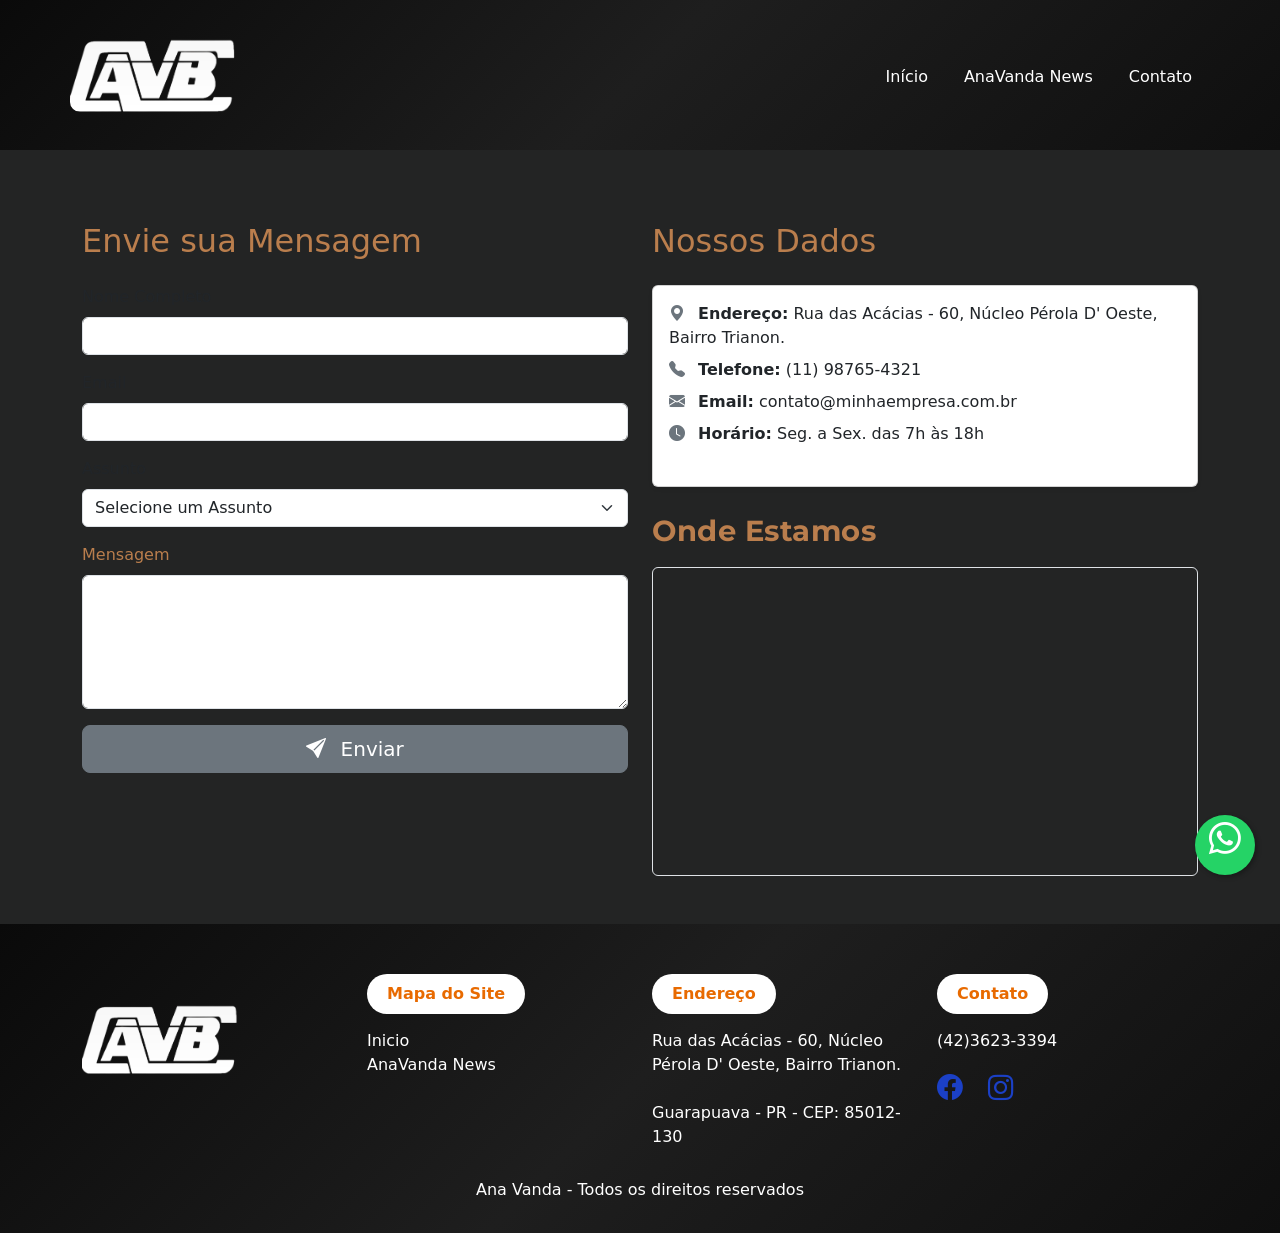
==== commit ebf3a246: "Ok" ====
--- a/contato.html
+++ b/contato.html
@@ -17,7 +17,7 @@
 </head>
 <body>
 
-    <header class="header-gamer">
+    <header class="header-gamer" id="inicio">
     <nav class="navbar navbar-expand-lg navbar-dark container">
       
       <!-- Logo -->
@@ -34,13 +34,10 @@
       <div class="collapse navbar-collapse" id="menuGamer">
         <ul class="navbar-nav ms-auto mb-2 mb-lg-0 alinhamento-menu">
           <li class="nav-item">
-            <a class="nav-link efeito-menu" href="#">Início</a>
+            <a class="nav-link efeito-menu" href="index.html">Início</a>
           </li>
           <li class="nav-item">
             <a class="nav-link efeito-menu" href="Noticias.html">AnaVanda News</a>
-          </li>
-          <li class="nav-item">
-            <a class="nav-link efeito-menu" href="Sobre.html">Sobre Nós</a>
           </li>
           <li class="nav-item">
             <a class="nav-link efeito-menu" href="contato.html">Contato</a>
@@ -145,9 +142,10 @@
         <div class="col-md-3 mb-4 mb-md-0">
           <div class="footer-title">Mapa do Site</div>
           <ul class="list-unstyled">
-            <li><a href="index.html" class=" text-decoration-none txt-hover">Inicio</a></li>
-            <li><a href="#Sobre" class=" text-decoration-none txt-hover">Sobre Nós</a></li>
-            <li><a href="Noticias.html" class=" text-decoration-none txt-hover">News</a></li>
+            
+            <li><a href="#inicio" class=" text-decoration-none txt-hover">Inicio</a></li>
+           
+            <li><a href="Noticias.html" class=" text-decoration-none txt-hover">AnaVanda News</a></li>
           </ul>
         </div>
 
@@ -173,17 +171,16 @@
             <a href="https://www.instagram.com/cavbanavandabassara/#" target="_blank"><i class="bi bi-instagram"></i></a>
           </div>
         </div>
+
+         <!-- Rodapé inferior -->
+  <div class="footer-bottom">
+    <p>Ana Vanda - Todos os direitos reservados</p>
+  </div>
+  
       </div>
     </div>
   </footer>
 
-
-  <!-- Rodapé inferior -->
-  <div class="footer-bottom">
-    <p>Ana Vanda - Todos os direitos reservados</p>
-  </div>
-    
-
     <script src="https://cdn.jsdelivr.net/npm/bootstrap@5.3.3/dist/js/bootstrap.bundle.min.js" integrity="sha384-YvpcrYf0tY3lHB60NNkmXc5s9fDVZLESaAA55NDzOxhy9GkcIdslK1eN7N6jIeHz" crossorigin="anonymous"></script>
 </body>
 </html>
--- a/css/style.css
+++ b/css/style.css
@@ -282,39 +282,47 @@
 /* =============================
    CARROSSEL
 ============================= */
-.carousel-item img {
-  height: 550px;
+.carousel-img {
+  height: 60vh;              /* altura dinâmica */
+  object-fit: cover;         /* evita distorção */
+  object-position: center;   /* foca no meio */
+  border-radius: 8px;        /* opcional: bordas suaves */
+}
+
+/* telas pequenas */
+@media (max-width: 576px) {
+  .carousel-img {
+    height: 40vh;
+  }
+}
+
+/* tablets */
+@media (min-width: 577px) and (max-width: 992px) {
+  .carousel-img {
+    height: 50vh;
+  }
+}
+
+.carousel-img {
+  height: 70vh;
   object-fit: cover;
-}
-
-/* Indicadores */
-.carousel-indicators [data-bs-target] {
-  background-color: #fff;
-  opacity: 0.7;
-}
-
-.carousel-indicators .active {
-  opacity: 1;
-}
-
-/* Setas brancas */
-.carousel-control-prev-icon,
-.carousel-control-next-icon {
-  filter: invert(100%);
-}
+  
+  object-position: 50% 43%; /* 30% puxa levemente pra cima */
+}
+
 
 /* =============================
    ÍCONES SOCIAIS
 ============================= */
 .social-icons a {
-  color: #e28214;
+  color: #1b40c6;
   font-size: 1.6rem;
   margin-right: 20px;
   transition: text-shadow 0.3s ease;
 }
 
 .social-icons a:hover {
-  text-shadow: 0 0 10px #ad630f;
+  text-shadow: 0 0 10px #630fad;
 }
 
 /* =============================
@@ -381,7 +389,6 @@
 }
 
 .footer-bottom {
-  background: linear-gradient(135deg, #0a0a0a, #1e1e1e, #0f0f0f);
   color: #ffffff;
   padding: 5px 0;
   font-weight: 500;
@@ -398,3 +405,86 @@
 .td p {
   font-size: 14px;
 }
+
+
+
+ /* --- BLOCO --- */
+.bloco-texto {
+  padding: 20px;
+}
+
+/* --- TÍTULO --- */
+.titulo-bloco {
+  font-size: 2rem;
+  font-weight: 700;
+  color: #602ac5;
+  margin-bottom: 20px;
+  line-height: 1.2;
+}
+
+/* --- PARÁGRAFOS --- */
+.descricao-bloco {
+  font-size: 1.05rem;
+  color: #ffffff;
+  line-height: 1.6;
+  margin-bottom: 16px;
+}
+
+/* --- LINK SAIBA MAIS --- */
+.saiba-mais {
+  display: inline-block;
+  margin-top: 10px;
+  font-weight: 700;
+  color: #007bff;
+  text-decoration: none;
+  font-size: 1.1rem;
+  transition: 0.3s;
+}
+
+.saiba-mais:hover {
+  color: #0056b3;
+  padding-left: 5px;
+}
+
+/* --- IMAGEM PRO --- */
+.img-container {
+  width: 100%;
+  height: 380px;
+  overflow: hidden;
+  border-radius: 10px;
+}
+
+.img-container img {
+  width: 100%;
+  height: 100%;
+  object-fit: cover;       /* deixa bonito sem distorcer */
+  object-position: center; /* foca no meio */
+  transition: 0.4s;
+}
+
+/* --- Efeito suave ao passar o mouse --- */
+.img-container:hover img {
+  transform: scale(1.05);
+}
+
+/* --- RESPONSIVIDADE --- */
+@media (max-width: 992px) {
+  .img-container {
+    height: 300px;
+    margin-top: 25px;
+  }
+
+  .titulo-bloco {
+    font-size: 1.7rem;
+  }
+
+  .descricao-bloco {
+    font-size: 1rem;
+  }
+}
+
+@media (max-width: 576px) {
+  .img-container {
+    height: 250px;
+  }
+}
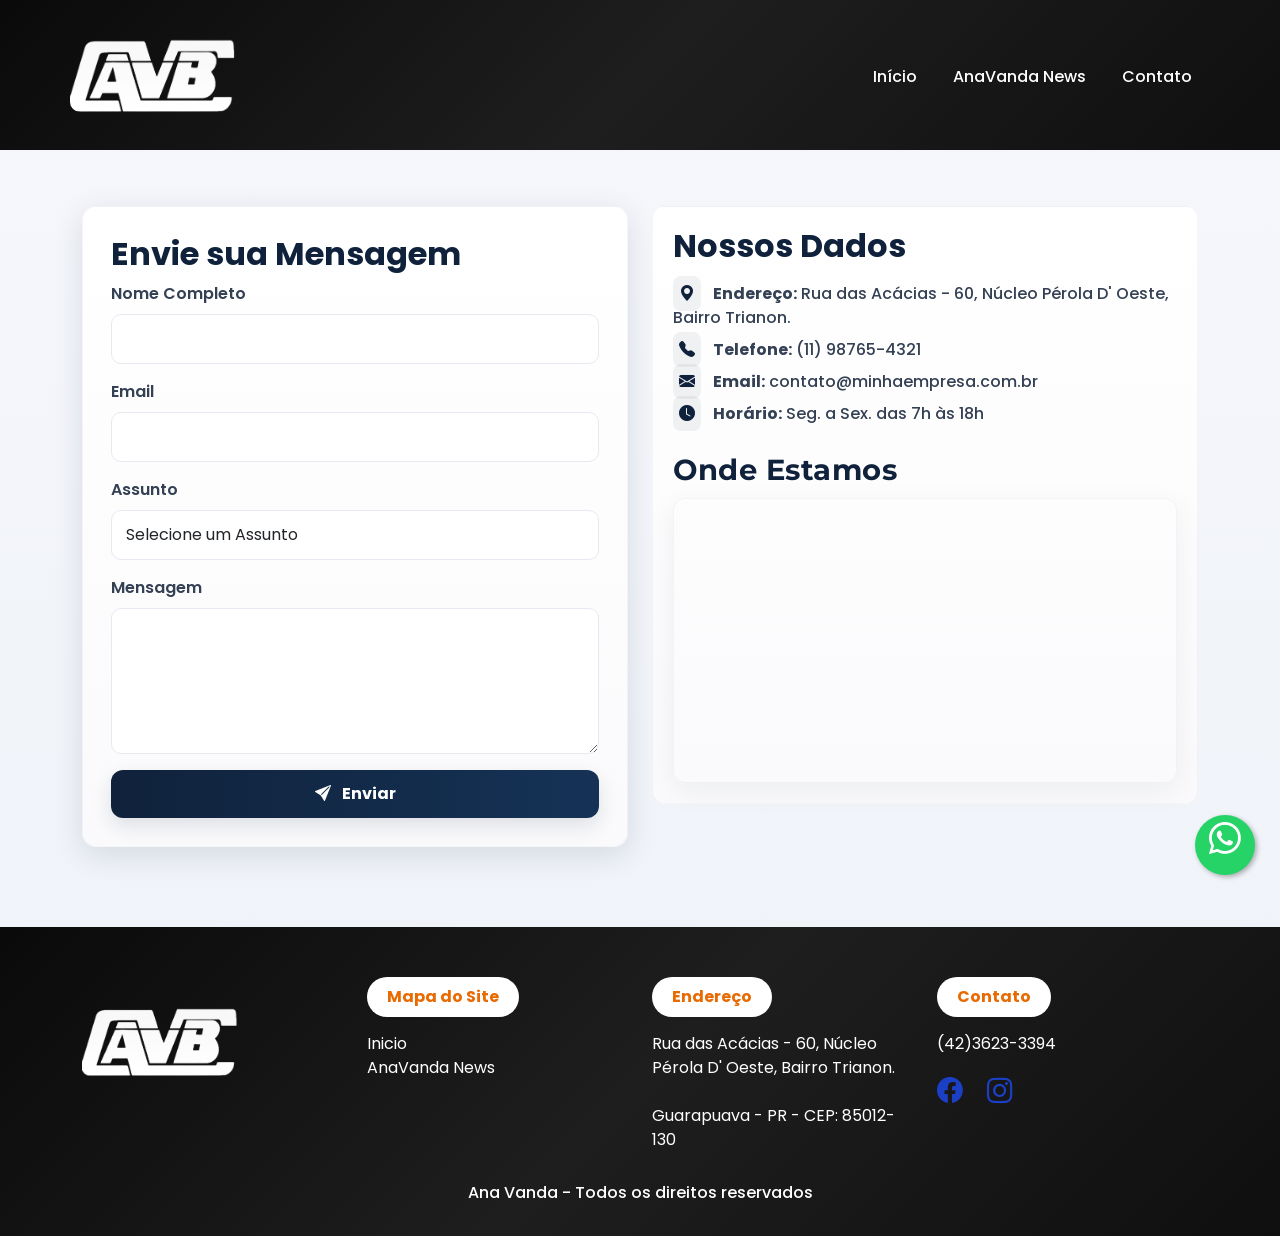
==== commit 78d5a181: "Ok" ====
--- a/contato.html
+++ b/contato.html
@@ -13,6 +13,127 @@
 <link href="https://fonts.googleapis.com/css2?family=Montserrat:wght@300;400;600;700&display=swap" rel="stylesheet">
 
 <link href="https://fonts.googleapis.com/css2?family=Poppins:wght@300;400;500&display=swap" rel="stylesheet">
+
+
+<style>
+      /* ---------------------------
+         Paleta (combina com header/rodapé)
+         primary-dark: azul escuro
+         accent: dourado suave
+         neutral backgrounds
+         --------------------------- */
+      :root{
+        --primary-dark: #10223b;   /* tom azul escuro institucional */
+        --card-bg: #ffffff;
+        --muted: #6b7280;
+        --soft-shadow: 0 8px 30px rgba(16,34,59,0.12);
+        --glass: rgba(255,255,255,0.85);
+      }
+
+      /* Reset / base */
+      *{box-sizing: border-box}
+      body{
+        margin:0;
+        font-family: 'Poppins', system-ui, -apple-system, "Segoe UI", Roboto, "Helvetica Neue", Arial;
+        background: linear-gradient(180deg, #f6f7fb 0%, #eef2f8 100%);
+        color: #1f2937;
+        -webkit-font-smoothing:antialiased;
+        -moz-osx-font-smoothing:grayscale;
+      }
+    
+
+      /* ---------- Page container spacing ---------- */
+      .page-wrap{ padding: 56px 0 80px; } /* space below sticky header */
+
+      /* ---------- Form & info layout ---------- */
+      .panel {
+        border-radius: 14px;
+        background: linear-gradient(180deg, rgba(255,255,255,0.98), rgba(250,250,252,0.98));
+        box-shadow: var(--soft-shadow);
+        border: 1px solid rgba(16,34,59,0.04);
+        padding: 28px;
+      }
+
+      h2 { color: var(--primary-dark); font-weight:700; }
+      .text-color{ color: var(--primary-dark); }
+
+      /* Inputs */
+      .form-control, .form-select {
+        border-radius: 10px;
+        border: 1px solid #e6e9ef;
+        padding: 12px 14px;
+        transition: box-shadow .18s, border-color .18s, transform .08s;
+        background: #fff;
+      }
+      .form-control:focus, .form-select:focus {
+        outline: none;
+        border-color: rgba(21,101,192,0.18);
+        box-shadow: 0 6px 18px rgba(16,34,59,0.06);
+        transform: translateY(-1px);
+      }
+
+      label.form-label{ font-weight:600; color:#344054; }
+
+      /* Enviar */
+      .btn-send {
+        background: linear-gradient(90deg, var(--primary-dark), #153256);
+        color: #fff;
+        border: none;
+        padding: 12px 16px;
+        border-radius: 12px;
+        font-weight: 700;
+        box-shadow: 0 8px 20px rgba(16,34,59,0.12);
+        transition: transform .14s ease, box-shadow .14s ease;
+      }
+      .btn-send:hover{ transform: translateY(-4px); box-shadow: 0 14px 36px rgba(16,34,59,0.16); }
+
+      /* Card - Dados */
+      .info-card{
+        border-radius: 12px;
+        padding: 20px;
+        background: linear-gradient(180deg, rgba(255,255,255,0.99), rgba(250,250,252,0.99));
+        border: 1px solid rgba(16,34,59,0.04);
+      }
+      .info-card .list-unstyled li{ margin-bottom:12px; color:#344054; font-weight:500; }
+      .info-card i{ color:var(--primary-dark); background: rgba(16,34,59,0.06); padding:6px; border-radius:8px; margin-right:10px; }
+
+     
+     
+
+      /* Map responsiveness & style */
+      .map-responsive{ border-radius:12px; overflow:hidden; border:1px solid rgba(16,34,59,0.04); box-shadow: 0 8px 30px rgba(16,34,59,0.06); }
+      .map-responsive iframe{ width:100%; height:340px; border:0; display:block; }
+
+     
+     
+   
+
+      /* Small devices tweaks */
+      @media (max-width: 991px){
+        .logo-gamer{ width:62px; }
+      }
+      @media (max-width: 768px){
+        .page-wrap{ padding-top: 88px; }
+        .map-responsive iframe{ height:260px; }
+      }
+      @media (max-width: 420px){
+        .btn-send{ font-size:15px; padding:10px; }
+      }
+
+      /* subtle entrance animation for panels */
+      .reveal{
+        opacity:0;
+        transform:translateY(18px);
+        animation: revealUp .7s ease forwards;
+      }
+      .reveal.delay-1{ animation-delay: .08s; }
+      .reveal.delay-2{ animation-delay: .16s; }
+      @keyframes revealUp{
+        to{ opacity:1; transform:translateY(0); }
+      }
+
+    </style>
+
 
 </head>
 <body>
@@ -48,87 +169,98 @@
     </nav>
   </header>
 
-      <br>
-      <br>
-      <br>
-   
-
+      
+
+
+ <main class="page-wrap">
     <div class="container">
-        <div class="row">
-
-            <div class="col-lg-6 mb-4">
-                <h2 class="mb-4 text-color">Envie sua Mensagem</h2>
-                <form>
-                    <div class="mb-3">
-                        <label for="nome" class="form-label">Nome Completo</label>
-                        <input type="text" class="form-control" id="nome" required>
-                    </div>
-                    <div class="mb-3">
-                        <label for="email" class="form-label">Email</label>
-                        <input type="email" class="form-control" id="email" required>
-                    </div>
-                    <div class="mb-3">
-                        <label for="assunto" class="form-label">Assunto</label>
-                        <select class="form-select" id="assunto">
-                            <option selected>Selecione um Assunto</option>
-                            <option value="duvidas">Dúvidas Gerais</option>
-                            <option value="suporte">Suporte Técnico</option>
-                            <option value="comercial">Comercial</option>
-                        </select>
-                    </div>
-                    <div class="mb-3 text-color">
-                        <label for="mensagem" class="form-label">Mensagem</label>
-                        <textarea class="form-control" id="mensagem" rows="5" required></textarea>
-                    </div>
-                    <button type="submit" class="btn btn-secondary btn-lg w-100">
-                        <i class="bi bi-send-fill me-2"></i> Enviar
-                    </button>
-                </form>
+      <div class="row gy-4">
+
+        <!-- FORM -->
+        <div class="col-lg-6 reveal delay-1">
+          <div class="panel">
+            <h2 class="mb-2">Envie sua Mensagem</h2>
+            <div class="title-line"></div>
+
+            <!-- FORMULÁRIO: conteúdo intacto -->
+            <form>
+                <div class="mb-3">
+                    <label for="nome" class="form-label">Nome Completo</label>
+                    <input type="text" class="form-control" id="nome" required>
+                </div>
+                <div class="mb-3">
+                    <label for="email" class="form-label">Email</label>
+                    <input type="email" class="form-control" id="email" required>
+                </div>
+                <div class="mb-3">
+                    <label for="assunto" class="form-label">Assunto</label>
+                    <select class="form-select" id="assunto">
+                        <option selected>Selecione um Assunto</option>
+                        <option value="duvidas">Dúvidas Gerais</option>
+                        <option value="suporte">Suporte Técnico</option>
+                        <option value="comercial">Comercial</option>
+                    </select>
+                </div>
+                <div class="mb-3 text-color">
+                    <label for="mensagem" class="form-label">Mensagem</label>
+                    <textarea class="form-control" id="mensagem" rows="5" required></textarea>
+                </div>
+
+                <button type="submit" class="btn btn-send w-100">
+                    <i class="bi bi-send-fill me-2"></i> Enviar
+                </button>
+            </form>
+          </div>
+        </div>
+
+        <!-- INFO + MAP -->
+        <div class="col-lg-6 reveal delay-2">
+          <div class="info-card">
+            <h2 class="mb-1">Nossos Dados</h2>
+            <div class="title-line" style="width:48px"></div>
+
+            <div class="card-body p-0 mt-3">
+              <ul class="list-unstyled mb-0">
+                  <li class="mb-2">
+                      <i class="bi bi-geo-alt-fill me-2"></i>
+                      <strong>Endereço:</strong> Rua das Acácias - 60, Núcleo Pérola D' Oeste, Bairro Trianon.
+                  </li>
+                  <li class="mb-2">
+                      <i class="bi bi-telephone-fill me-2"></i>
+                      <strong>Telefone:</strong> (11) 98765-4321
+                  </li>
+                  <li class="mb-2">
+                      <i class="bi bi-envelope-fill me-2"></i>
+                      <strong>Email:</strong> contato@minhaempresa.com.br
+                  </li>
+                  <li class="mb-2">
+                      <i class="bi bi-clock-fill me-2"></i>
+                      <strong>Horário:</strong> Seg. a Sex. das 7h às 18h
+                  </li>
+              </ul>
             </div>
 
-            <div class="col-lg-6 text-color" >
-                <h2 class="mb-4 text-color">Nossos Dados</h2>
-
-                <div class="card p-3 mb-4 shadow-sm">
-                    <ul class="list-unstyled">
-                        <li class="mb-2">
-                            <i class="bi bi-geo-alt-fill text-secondary me-2"></i> 
-                            <strong>Endereço:</strong> Rua das Acácias - 60, Núcleo Pérola D' Oeste, Bairro Trianon.
-                        </li>
-                        <li class="mb-2">
-                            <i class="bi bi-telephone-fill text-secondary me-2"></i> 
-                            <strong>Telefone:</strong> (11) 98765-4321
-                        </li>
-                        <li class="mb-2">
-                            <i class="bi bi-envelope-fill text-secondary me-2"></i> 
-                            <strong>Email:</strong> contato@minhaempresa.com.br
-                        </li>
-                        <li class="mb-2">
-                            <i class="bi bi-clock-fill text-secondary me-2"></i> 
-                            <strong>Horário:</strong> Seg. a Sex. das 7h às 18h
-                        </li>
-                    </ul>
-                </div>
-
-                <h3 class="mb-3 text-color">Onde Estamos</h3>
-                <div class="map-responsive">
-                    <iframe src="https://www.google.com/maps/embed?pb=!1m18!1m12!1m3!1d3604.1452630308654!2d-51.4541372!3d-25.3999477!2m3!1f0!2f0!3f0!3m2!1i1024!2i768!4f13.1!3m3!1m2!1s0x94ef49df9ebe7031%3A0xf2d79c929884c884!2sCol%C3%A9gio%20Estadual%20Ana%20Vanda%20Bassara!5e0!3m2!1spt-BR!2sbr!4v1763585118646!5m2!1spt-BR!2sbr" width="600" height="450" style="border:0;" allowfullscreen="" loading="lazy" referrerpolicy="no-referrer-when-downgrade"></iframe>
-                </div>
+            <h3 class="mt-4 mb-2 text-color">Onde Estamos</h3>
+
+            <div class="map-responsive mt-2">
+              <!-- iframe mantém exatamente a origem que você enviou -->
+              <iframe src="https://www.google.com/maps/embed?pb=!1m18!1m12!1m3!1d3604.1452630308654!2d-51.4541372!3d-25.3999477!2m3!1f0!2f0!3f0!3m2!1i1024!2i768!4f13.1!3m3!1m2!1s0x94ef49df9ebe7031%3A0xf2d79c929884c884!2sCol%C3%A9gio%20Estadual%20Ana%20Vanda%20Bassara!5e0!3m2!1spt-BR!2sbr!4v1763585118646!5m2!1spt-BR!2sbr" allowfullscreen="" loading="lazy" referrerpolicy="no-referrer-when-downgrade"></iframe>
             </div>
-        </div>
+          </div>
+        </div>
+
+      </div>
     </div>
-
-<br>
-<br>
-
- <div>
-    <a href="https://wa.me/5542999999999" 
-   class="whatsapp-float" 
-   target="_blank" 
-   aria-label="Fale conosco no WhatsApp">
-   <i class="bi bi-whatsapp"></i>
-</a>
-  </div>
+  </main>
+
+  <!-- WhatsApp flutuante (mantive link original) -->
+  <a href="https://wa.me/5542999999999" class="whatsapp-float" target="_blank" aria-label="Fale conosco no WhatsApp">
+     <i class="bi bi-whatsapp"></i>
+  </a>
+
+
+
+
 
   <footer>
     <div class="container">
